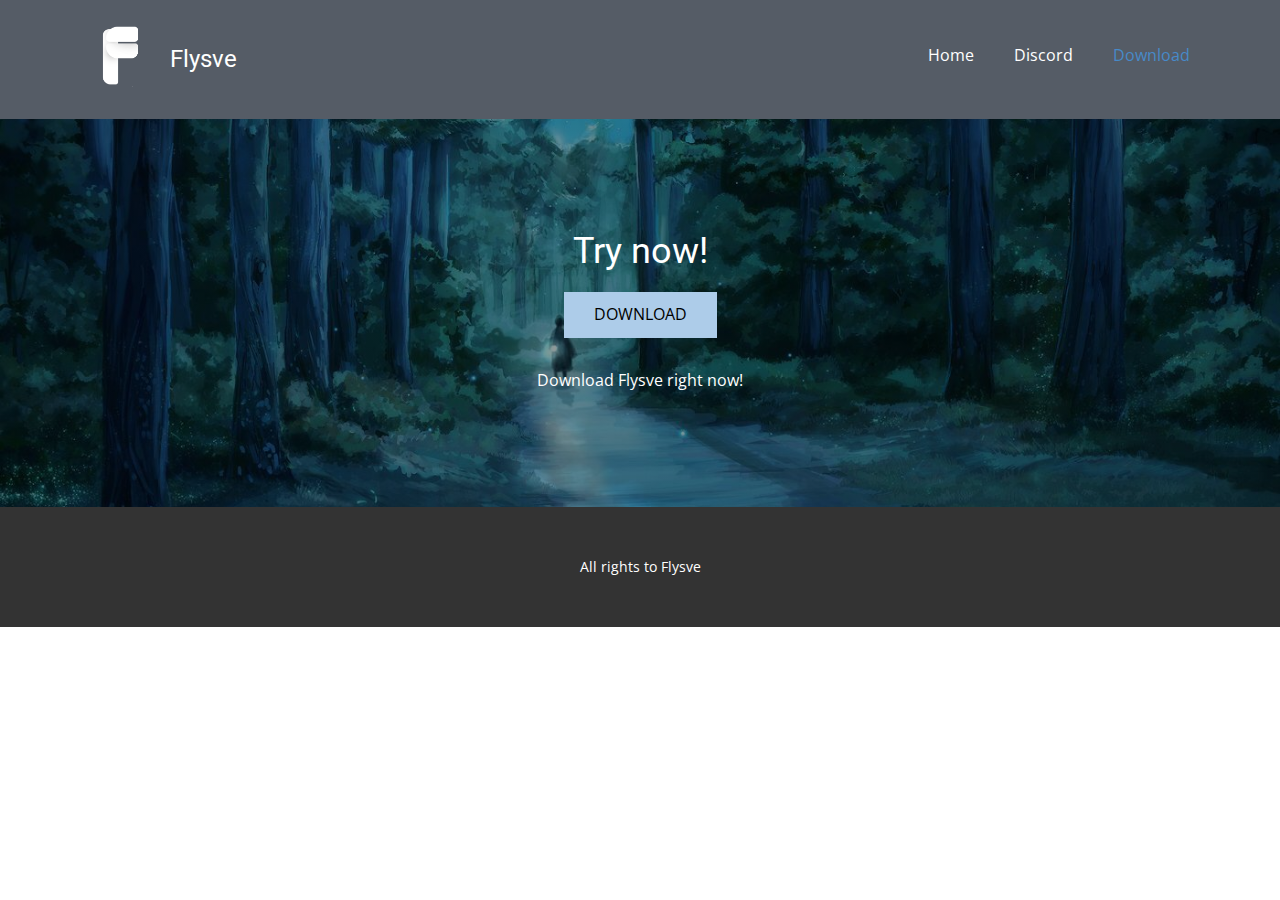
==== Download.html @ a2450b51 "Ste" ====
<!DOCTYPE html>
<html style="font-size: 16px;" lang="en">
  <head>
    <meta name="viewport" content="width=device-width, initial-scale=1.0">
    <meta charset="utf-8">
    <meta name="keywords" content="Try&nbsp;now!">
    <meta name="description" content="">
    <meta name="page_type" content="np-template-header-footer-from-plugin">
    <title>Download</title>
    <link rel="stylesheet" href="nicepage.css" media="screen">
<link rel="stylesheet" href="Download.css" media="screen">
    <script class="u-script" type="text/javascript" src="jquery.js" defer=""></script>
    <script class="u-script" type="text/javascript" src="nicepage.js" defer=""></script>
    <meta name="generator" content="Nicepage 3.20.4, nicepage.com">
    <link rel="icon" href="images/favicon.png">
    <link id="u-theme-google-font" rel="stylesheet" href="https://fonts.googleapis.com/css?family=Roboto:100,100i,300,300i,400,400i,500,500i,700,700i,900,900i|Open+Sans:300,300i,400,400i,600,600i,700,700i,800,800i">
    
    
    <script type="application/ld+json">{
		"@context": "http://schema.org",
		"@type": "Organization",
		"name": "Site1",
		"logo": "images/Fart_Tools_Without_Background_No_Text.png"
}</script>
    <meta name="theme-color" content="#478ac9">
    <meta property="og:title" content="Download">
    <meta property="og:description" content="">
    <meta property="og:type" content="website">
  </head>
  <body class="u-body"><header class="u-clearfix u-header u-palette-5-dark-2 u-header" id="sec-e132"><div class="u-clearfix u-sheet u-sheet-1">
        <nav class="u-menu u-menu-dropdown u-offcanvas u-menu-1">
          <div class="menu-collapse" style="font-size: 1rem; letter-spacing: 0px;">
            <a class="u-button-style u-custom-left-right-menu-spacing u-custom-padding-bottom u-custom-top-bottom-menu-spacing u-nav-link u-text-active-palette-1-base u-text-hover-palette-2-base" href="#">
              <svg><use xmlns:xlink="http://www.w3.org/1999/xlink" xlink:href="#menu-hamburger"></use></svg>
              <svg version="1.1" xmlns="http://www.w3.org/2000/svg" xmlns:xlink="http://www.w3.org/1999/xlink"><defs><symbol id="menu-hamburger" viewBox="0 0 16 16" style="width: 16px; height: 16px;"><rect y="1" width="16" height="2"></rect><rect y="7" width="16" height="2"></rect><rect y="13" width="16" height="2"></rect>
</symbol>
</defs></svg>
            </a>
          </div>
          <div class="u-custom-menu u-nav-container">
            <ul class="u-nav u-unstyled u-nav-1"><li class="u-nav-item"><a class="u-button-style u-nav-link u-text-active-palette-1-base u-text-hover-palette-2-base" href="Home.html" style="padding: 10px 20px;">Home</a>
</li><li class="u-nav-item"><a class="u-button-style u-nav-link u-text-active-palette-1-base u-text-hover-palette-2-base" href="Discord.html" style="padding: 10px 20px;">Discord</a>
</li><li class="u-nav-item"><a class="u-button-style u-nav-link u-text-active-palette-1-base u-text-hover-palette-2-base" href="Download.html" style="padding: 10px 20px;">Download</a>
</li></ul>
          </div>
          <div class="u-custom-menu u-nav-container-collapse">
            <div class="u-black u-container-style u-inner-container-layout u-opacity u-opacity-95 u-sidenav">
              <div class="u-sidenav-overflow">
                <div class="u-menu-close"></div>
                <ul class="u-align-center u-nav u-popupmenu-items u-unstyled u-nav-2"><li class="u-nav-item"><a class="u-button-style u-nav-link" href="Home.html" style="padding: 10px 20px;">Home</a>
</li><li class="u-nav-item"><a class="u-button-style u-nav-link" href="Discord.html" style="padding: 10px 20px;">Discord</a>
</li><li class="u-nav-item"><a class="u-button-style u-nav-link" href="Download.html" style="padding: 10px 20px;">Download</a>
</li></ul>
              </div>
            </div>
            <div class="u-black u-menu-overlay u-opacity u-opacity-70"></div>
          </div>
        </nav>
        <a href="Home.html#sec-4dc0" data-page-id="703126405" class="u-image u-logo u-image-1" data-image-width="433" data-image-height="498" title="Home">
          <img src="images/Fart_Tools_Without_Background_No_Text.png" class="u-logo-image u-logo-image-1" data-image-width="64">
        </a>
        <h4 class="u-text u-text-default u-text-1"> Flysve</h4>
      </div></header>
    <section class="u-align-center u-clearfix u-image u-shading u-section-1" src="" data-image-width="1400" data-image-height="788" id="sec-7de9">
      <div class="u-align-center u-clearfix u-sheet u-valign-middle u-sheet-1">
        <h2 class="u-text u-text-default u-text-1">Try&nbsp;now!</h2>
        <a href="#" class="u-btn u-button-style u-btn-1">DownloaD<br>
        </a>
        <p class="u-text u-text-2">Download Flysve right now!</p>
      </div>
    </section>
    
    
    <footer class="u-align-center u-clearfix u-footer u-grey-80 u-footer" id="sec-f5d8"><div class="u-clearfix u-sheet u-sheet-1">
        <p class="u-small-text u-text u-text-variant u-text-1">All rights to Flysve<br>
        </p>
      </div></footer>
  </body>
</html>
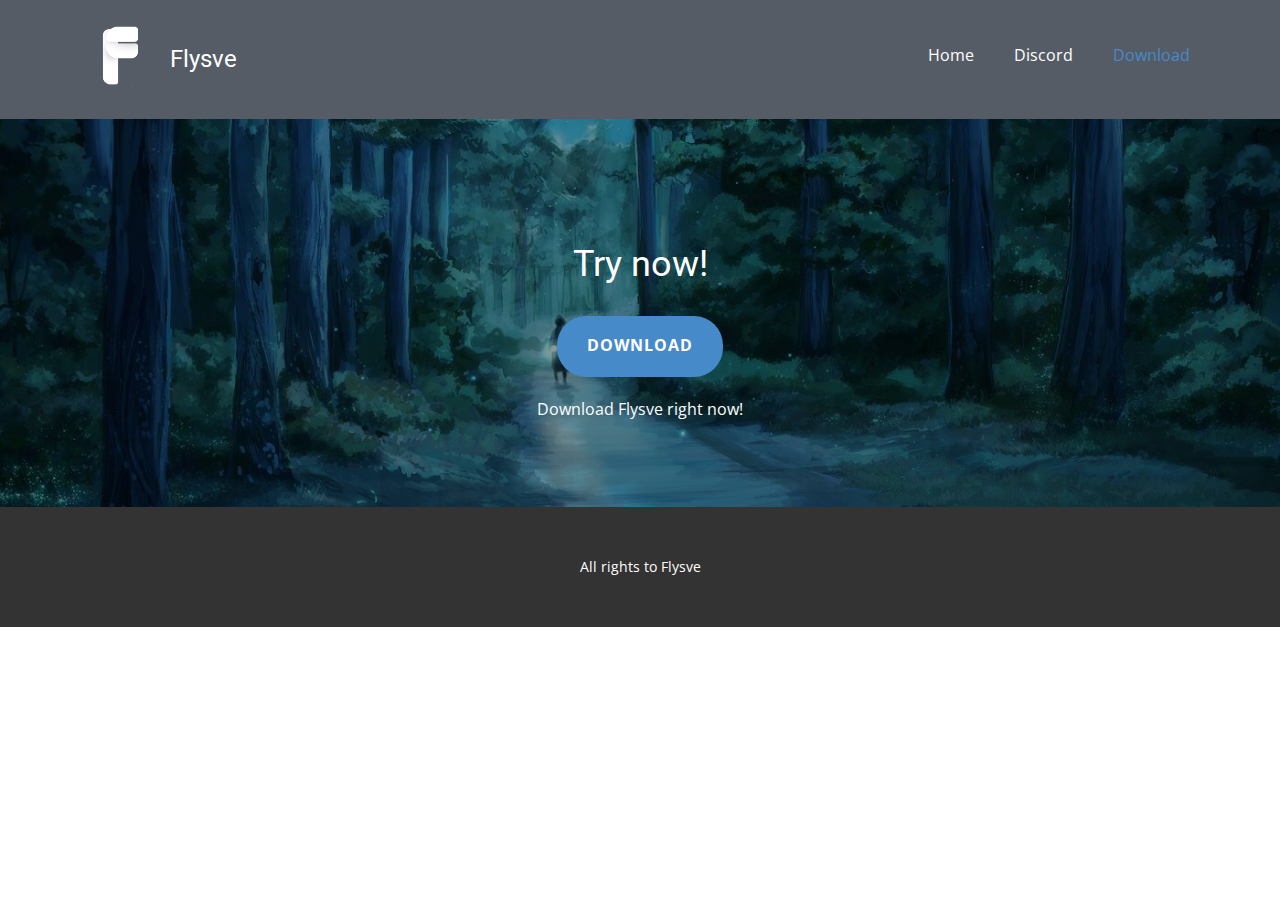
==== commit f8d6872b: "Updated Site!" ====
--- a/Download.html
+++ b/Download.html
@@ -62,9 +62,9 @@
         <h4 class="u-text u-text-default u-text-1"> Flysve</h4>
       </div></header>
     <section class="u-align-center u-clearfix u-image u-shading u-section-1" src="" data-image-width="1400" data-image-height="788" id="sec-7de9">
-      <div class="u-align-center u-clearfix u-sheet u-valign-middle u-sheet-1">
+      <div class="u-align-center u-clearfix u-sheet u-sheet-1">
         <h2 class="u-text u-text-default u-text-1">Try&nbsp;now!</h2>
-        <a href="#" class="u-btn u-button-style u-btn-1">DownloaD<br>
+        <a href="http://gg.gg/flysvedownloadurl" class="u-btn u-btn-round u-button-style u-hover-palette-1-dark-1 u-palette-1-base u-radius-29 u-btn-1">Download<br>
         </a>
         <p class="u-text u-text-2">Download Flysve right now!</p>
       </div>
--- a/nicepage.css
+++ b/nicepage.css
@@ -33864,6 +33864,10 @@
         margin-top: 20px;
         margin-bottom: 20px;
         }
+        .u-btn
+        {
+        border-radius: 22px;
+        }
         blockquote
         {
         font-style: italic;
@@ -33986,7 +33990,7 @@
         .u-image:not(.u-shading) > .u-container-layout > .u-btn,
         .u-btn
         {
-        background-color: #478ac9;
+        background-color: #77aad9;
         color: #ffffff;
         }
         .u-overlap.u-overlap-transparent:not(.u-overlap-contrast) .u-header :not(.u-nav-item) > .u-btn:hover,
@@ -33994,7 +33998,7 @@
         .u-image:not(.u-shading) > .u-container-layout > .u-btn:hover,
         .u-btn:hover
         {
-        background-color: #387cbd;
+        background-color: #5d9ad2;
         color: #e6e6e6;
         }
         .u-overlap.u-overlap-transparent:not(.u-overlap-contrast) .u-header :not(.u-nav-item) > .u-btn:focus,
@@ -34002,7 +34006,7 @@
         .u-image:not(.u-shading) > .u-container-layout > .u-btn:focus,
         .u-btn:focus
         {
-        background-color: #387cbd;
+        background-color: #5d9ad2;
         color: #e6e6e6;
         }
         .u-overlap.u-overlap-transparent:not(.u-overlap-contrast) .u-header :not(.u-nav-item) > .u-btn:active,
@@ -34010,7 +34014,7 @@
         .u-image:not(.u-shading) > .u-container-layout > .u-btn:active,
         .u-btn:active
         {
-        background-color: #387cbd;
+        background-color: #5d9ad2;
         color: #e6e6e6;
         }
         .u-overlap.u-overlap-transparent:not(.u-overlap-contrast) .u-header :not(.u-nav-item) > blockquote,
--- a/Download.css
+++ b/Download.css
@@ -8,16 +8,21 @@
 }
 
 .u-section-1 .u-text-1 {
-  margin: 60px auto 0;
+  margin: 126px auto 0;
 }
 
 .u-section-1 .u-btn-1 {
+  align-self: center;
+  border-style: none;
+  font-weight: 700;
   text-transform: uppercase;
-  margin: 20px auto 0;
+  letter-spacing: 1px;
+  margin: 32px auto 0;
+  padding: 17px 30px 18px;
 }
 
 .u-section-1 .u-text-2 {
-  margin: 30px 20px 60px;
+  margin: 20px 20px 60px;
 }
 
 @media (max-width: 1199px) {
@@ -28,7 +33,6 @@
   .u-section-1 .u-text-2 {
     margin-left: 0;
     margin-right: 0;
-    margin-bottom: 0;
   }
 }
 
